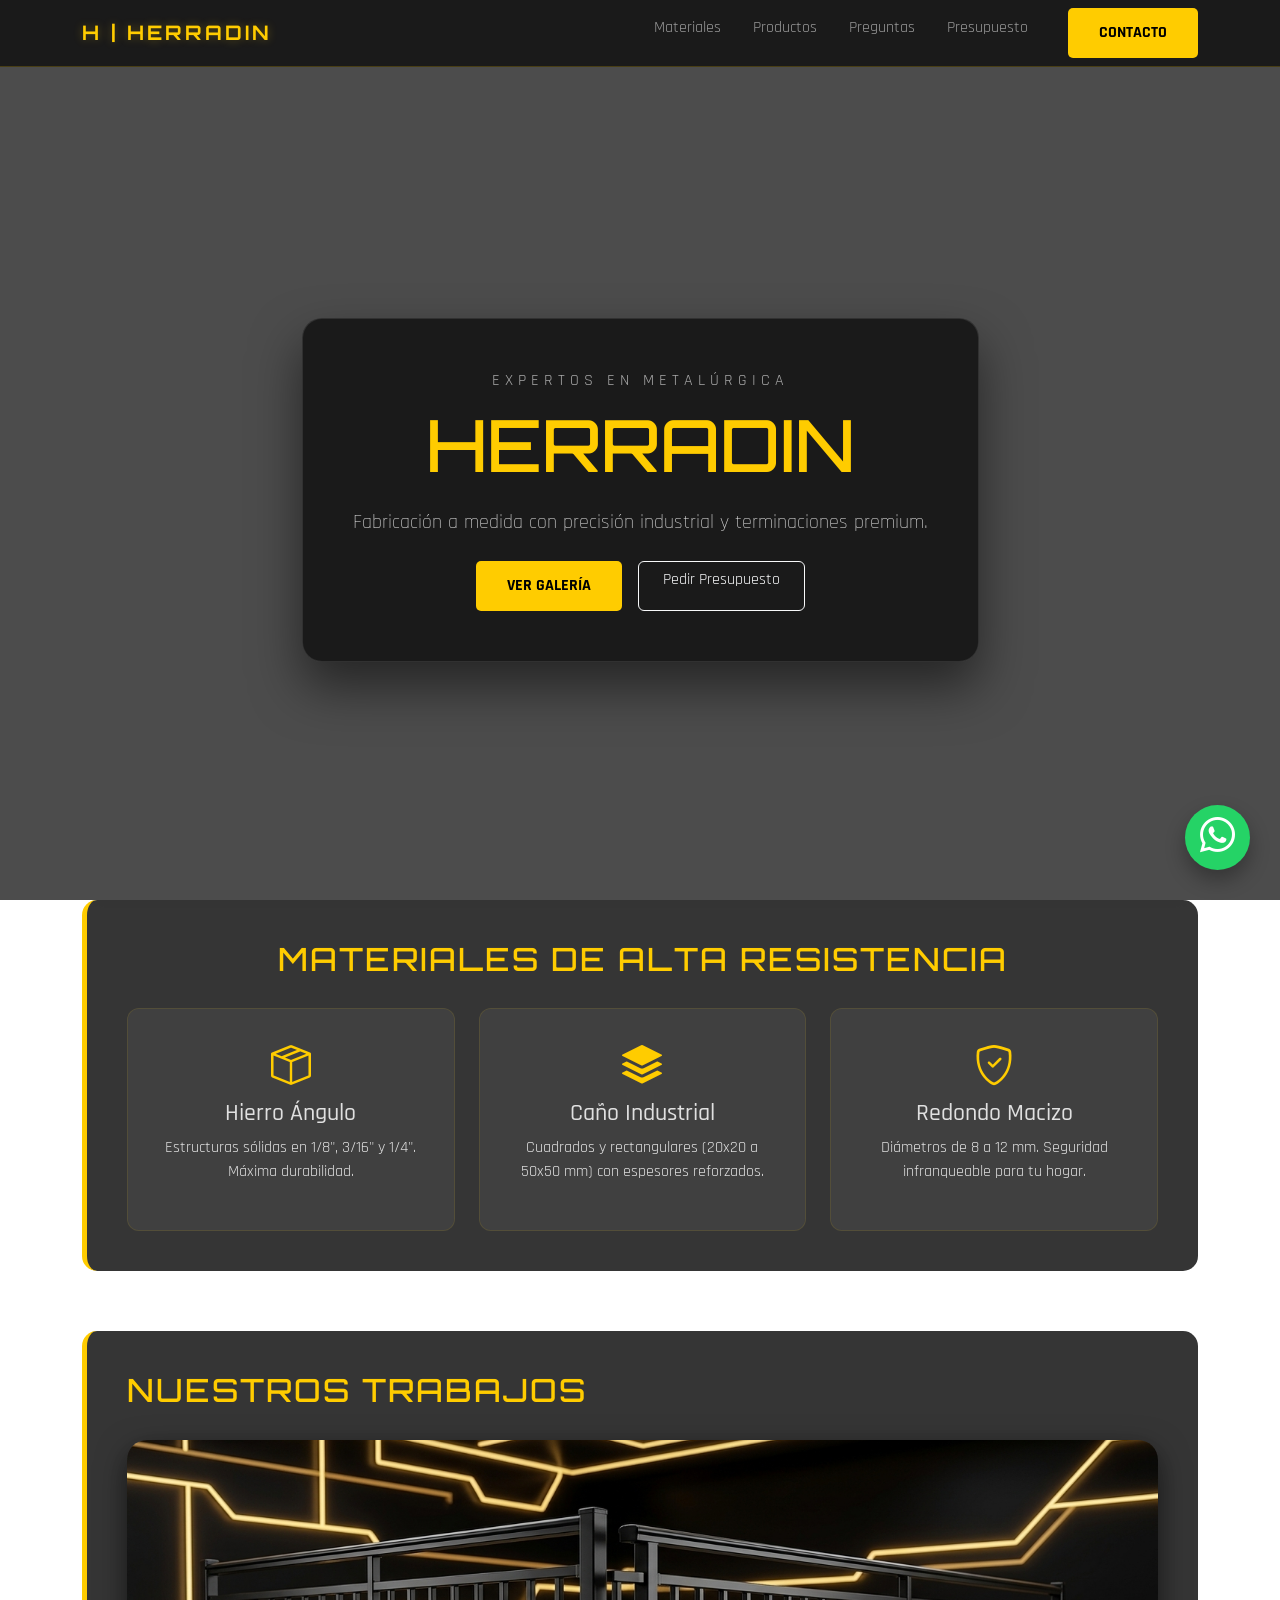
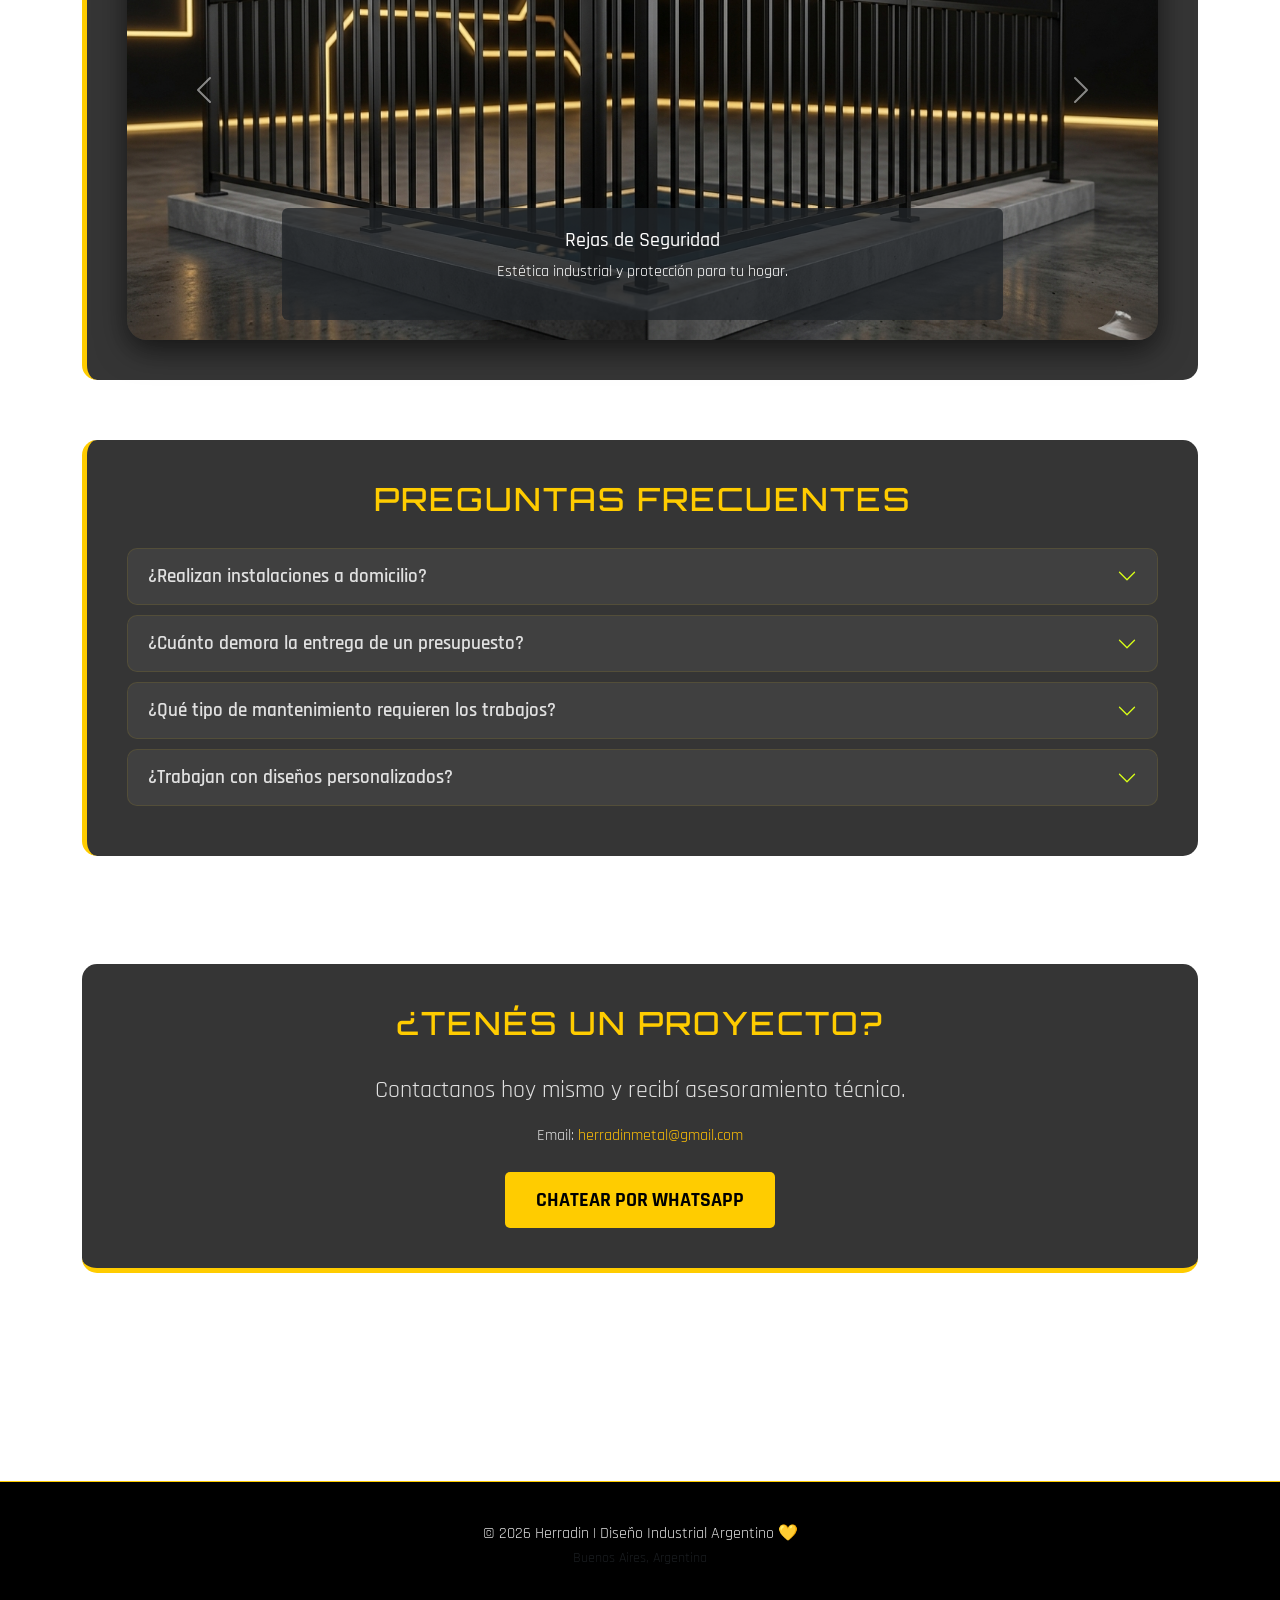
==== index.html @ 355c95cb "Archivos de Herradin" ====
<!DOCTYPE html>
<html lang="es">
<head>
  <meta charset="UTF-8">
  <meta name="viewport" content="width=device-width, initial-scale=1.0">
  <title>Herradin | Herrería de Vanguardia</title>
  
  <link href="https://cdn.jsdelivr.net/npm/bootstrap@5.3.2/dist/css/bootstrap.min.css" rel="stylesheet">
  <link href="https://fonts.googleapis.com/css2?family=Orbitron:wght@500;700&family=Rajdhani:wght@400;500;700&display=swap" rel="stylesheet">
  <link rel="stylesheet" href="https://cdn.jsdelivr.net/npm/bootstrap-icons@1.11.3/font/bootstrap-icons.min.css">

  <style>
    :root {
      --gold: #ffcc00;
      --dark-gray: #121212;
      --metal: #1e1e1e;
      --glass: rgba(18, 18, 18, 0.85);
    }

    body {
      font-family: 'Rajdhani', sans-serif;
      background: linear-gradient(rgba(0,0,0,0.7), rgba(0,0,0,0.7)), 
                  url('https://images.unsplash.com/photo-1504917595217-d4dc5ebe6122?auto=format&fit=crop&w=1920&q=80');
      background-size: cover;
      background-attachment: fixed;
      color: #e0e0e0;
      overflow-x: hidden;
    }

    /* Navbar Estilizada */
    nav {
      background: var(--glass) !important;
      backdrop-filter: blur(15px);
      border-bottom: 1px solid rgba(255, 204, 0, 0.2);
      padding: 15px 0;
    }

    .navbar-brand {
      font-family: 'Orbitron', sans-serif;
      color: var(--gold) !important;
      font-weight: 700;
      letter-spacing: 3px;
      text-shadow: 0 0 10px rgba(255, 204, 0, 0.3);
    }

    /* Hero Section Imponente */
    .hero {
      height: 100vh;
      display: flex;
      align-items: center;
      justify-content: center;
      text-align: center;
      padding-top: 80px;
    }

    .hero-content {
      background: var(--glass);
      padding: 50px;
      border-radius: 20px;
      border: 1px solid rgba(255, 255, 255, 0.1);
      box-shadow: 0 25px 50px rgba(0,0,0,0.5);
    }

    .hero h1 {
      font-family: 'Orbitron', sans-serif;
      font-size: clamp(2.5rem, 8vw, 4.5rem);
      color: var(--gold);
      margin-bottom: 20px;
      text-transform: uppercase;
    }

    /* Secciones con Estilo Industrial */
    .section-card {
      background: var(--glass);
      border-radius: 15px;
      padding: 40px;
      margin-bottom: 60px;
      border-left: 5px solid var(--gold);
      backdrop-filter: blur(10px);
      transition: transform 0.3s ease;
    }

    .section-card:hover {
      transform: translateY(-5px);
    }

    h2 {
      font-family: 'Orbitron', sans-serif;
      color: var(--gold);
      text-transform: uppercase;
      margin-bottom: 30px;
      letter-spacing: 2px;
    }

    /* Iconos de Materiales */
    .material-box {
      background: rgba(255, 255, 255, 0.05);
      padding: 30px;
      border-radius: 12px;
      height: 100%;
      border: 1px solid rgba(255, 204, 0, 0.1);
    }

    .material-icon {
      font-size: 2.5rem;
      color: var(--gold);
      margin-bottom: 15px;
    }

    /* Galería y Carrusel */
    .carousel {
      border-radius: 20px;
      overflow: hidden;
      box-shadow: 0 10px 30px rgba(0,0,0,0.6);
    }

    .carousel-item img {
      height: 500px;
      object-fit: cover;
    }

    /* --- ESTILOS PREGUNTAS FRECUENTES --- */
    .accordion-item {
      background-color: rgba(255, 255, 255, 0.05) !important;
      border: 1px solid rgba(255, 204, 0, 0.1) !important;
      margin-bottom: 10px;
      border-radius: 10px !important;
      overflow: hidden;
    }

    .accordion-button {
      background-color: transparent !important;
      color: #e0e0e0 !important;
      font-family: 'Rajdhani', sans-serif;
      font-weight: 600;
      font-size: 1.2rem;
    }

    .accordion-button:not(.collapsed) {
      color: var(--gold) !important;
      box-shadow: none !important;
    }

    .accordion-button::after {
      filter: invert(1) sepia(1) saturate(5) hue-rotate(10deg);
    }

    .accordion-body {
      color: #ccc;
      line-height: 1.6;
    }

    /* Botón WhatsApp Flotante Profesional */
    .whatsapp-btn {
      position: fixed;
      bottom: 30px;
      right: 30px;
      width: 65px;
      height: 65px;
      background: #25d366;
      color: white;
      border-radius: 50%;
      display: flex;
      align-items: center;
      justify-content: center;
      font-size: 35px;
      box-shadow: 0 10px 20px rgba(0,0,0,0.3);
      z-index: 1000;
      transition: all 0.3s cubic-bezier(0.175, 0.885, 0.32, 1.275);
      text-decoration: none;
    }

    .whatsapp-btn:hover {
      transform: scale(1.1) rotate(10deg);
      color: white;
      box-shadow: 0 15px 25px rgba(37, 211, 102, 0.4);
    }

    /* Footer */
    footer {
      background: #000;
      padding: 40px 0;
      border-top: 1px solid var(--gold);
      margin-top: 100px;
    }

    .btn-gold {
      background: var(--gold);
      color: black;
      font-weight: 700;
      padding: 12px 30px;
      border-radius: 5px;
      text-transform: uppercase;
      transition: 0.3s;
    }

    .btn-gold:hover {
      background: #e6b800;
      box-shadow: 0 0 15px var(--gold);
    }
  </style>
</head>
<body>

  <nav class="navbar navbar-expand-lg navbar-dark fixed-top">
    <div class="container">
      <a class="navbar-brand" href="#">H | HERRADIN</a>
      <button class="navbar-toggler" type="button" data-bs-toggle="collapse" data-bs-target="#navbarNav">
        <span class="navbar-toggler-icon"></span>
      </button>
      <div class="collapse navbar-collapse justify-content-end" id="navbarNav">
        <ul class="navbar-nav gap-3">
          <li class="nav-item"><a class="nav-link" href="#materiales">Materiales</a></li>
          <li class="nav-item"><a class="nav-link" href="#rejas">Productos</a></li>
          <li class="nav-item"><a class="nav-link" href="#faq">Preguntas</a></li>
          <li class="nav-item"><a class="nav-link" href="presupuesto.html">Presupuesto</a></li>
          <li class="nav-item"><a class="btn btn-gold ms-lg-3" href="#contacto">Contacto</a></li>
        </ul>
      </div>
    </div>
  </nav>

  <header class="hero container">
    <div class="hero-content">
      <p class="text-uppercase mb-2" style="letter-spacing: 5px; color: #aaa;">Expertos en Metalúrgica</p>
      <h1>HERRADIN</h1>
      <p class="lead mb-4">Fabricación a medida con precisión industrial y terminaciones premium.</p>
      <div class="d-flex justify-content-center gap-3">
        <a href="galeria.html" class="btn btn-gold">Ver Galería</a>
        <a href="presupuesto.html" class="btn btn-outline-light px-4">Pedir Presupuesto</a>
      </div>
    </div>
  </header>

  <section id="materiales" class="container">
    <div class="section-card">
      <h2 class="text-center">Materiales de Alta Resistencia</h2>
      <div class="row g-4 text-center">
        <div class="col-md-4">
          <div class="material-box">
            <i class="bi bi-box-seam material-icon"></i>
            <h4>Hierro Ángulo</h4>
            <p>Estructuras sólidas en 1/8", 3/16" y 1/4". Máxima durabilidad.</p>
          </div>
        </div>
        <div class="col-md-4">
          <div class="material-box">
            <i class="bi bi-stack material-icon"></i>
            <h4>Caño Industrial</h4>
            <p>Cuadrados y rectangulares (20x20 a 50x50 mm) con espesores reforzados.</p>
          </div>
        </div>
        <div class="col-md-4">
          <div class="material-box">
            <i class="bi bi-shield-check material-icon"></i>
            <h4>Redondo Macizo</h4>
            <p>Diámetros de 8 a 12 mm. Seguridad infranqueable para tu hogar.</p>
          </div>
        </div>
      </div>
    </div>
  </section>

  <section id="rejas" class="container">
    <div class="section-card">
      <h2>Nuestros Trabajos</h2>
      <div id="carouselMain" class="carousel slide" data-bs-ride="carousel">
        <div class="carousel-inner">
          <div class="carousel-item active">
            <img src="assets/reja_balconIA.png" class="d-block w-100" alt="Reja Balcón">
            <div class="carousel-caption d-none d-md-block bg-dark bg-opacity-75 rounded">
              <h5>Rejas de Seguridad</h5>
              <p>Estética industrial y protección para tu hogar.</p>
            </div>
          </div>
          <div class="carousel-item">
            <img src="assets/rejas_pileta_ia.png" class="d-block w-100" alt="Reja Pileta">
            <div class="carousel-caption d-none d-md-block bg-dark bg-opacity-75 rounded">
              <h5>Cerramientos de Pileta</h5>
              <p>Seguridad perimetral con terminaciones premium.</p>
            </div>
          </div>
          <div class="carousel-item">
            <img src="assets/parrillapara_grasaIA.png" class="d-block w-100" alt="Parrilla">
            <div class="carousel-caption d-none d-md-block bg-dark bg-opacity-75 rounded">
              <h5>Parrillas a Medida</h5>
              <p>Diseños reforzados para expertos del asado.</p>
            </div>
          </div>
          <div class="carousel-item">
            <img src="assets/rejaaire_ia.png" class="d-block w-100" alt="Parrilla">
            <div class="carousel-caption d-none d-md-block bg-dark bg-opacity-75 rounded">
              <h5>Cobertores para AC </h5>
              <p>Diseños a medida e impresion personal</p>
            </div>
          </div>
          <div class="carousel-item">
            <img src="assets/parrilla_leña.png" class="d-block w-100" alt="Parrilla">
            <div class="carousel-caption d-none d-md-block bg-dark bg-opacity-75 rounded">
              <h5>Para hacer tu leña</h5>
              <p>De todos los Modelos</p>
            </div>
          </div> 
          <div class="carousel-item">
            <img src="assets/parrilla_V2ia.png" class="d-block w-100" alt="Parrilla">
            <div class="carousel-caption d-none d-md-block bg-dark bg-opacity-75 rounded">
              <h5>Parrillas de diseño a tu Estilo</h5>
              <p>Diferentes modelos para cosas especificas </p>
            </div>
          </div>
          <div class="carousel-item">
            <img src="assets/parrilla_V2ia.png" class="d-block w-100" alt="Parrilla">
            <div class="carousel-caption d-none d-md-block bg-dark bg-opacity-75 rounded">
              <h5>Parrillas de diseño a tu Estilo</h5>
              <p>Diferentes modelos para cosas especificas </p>
            </div>
          </div>
        </div>
        <button class="carousel-control-prev" type="button" data-bs-target="#carouselMain" data-bs-slide="prev">
          <span class="carousel-control-prev-icon"></span>
        </button>
        <button class="carousel-control-next" type="button" data-bs-target="#carouselMain" data-bs-slide="next">
          <span class="carousel-control-next-icon"></span>
        </button>
      </div>
    </div>
  </section>

  <section id="faq" class="container">
    <div class="section-card">
      <h2 class="text-center">Preguntas Frecuentes</h2>
      <div class="accordion" id="accordionFAQ">
        
        <div class="accordion-item">
          <h2 class="accordion-header">
            <button class="accordion-button collapsed" type="button" data-bs-toggle="collapse" data-bs-target="#collapseOne">
              ¿Realizan instalaciones a domicilio?
            </button>
          </h2>
          <div id="collapseOne" class="accordion-collapse collapse" data-bs-parent="#accordionFAQ">
            <div class="accordion-body">
              Sí, realizamos instalaciones profesionales en toda la zona de CABA y Gran Buenos Aires. El costo de instalación se detalla en el presupuesto final según la complejidad del trabajo.
            </div>
          </div>
        </div>

        <div class="accordion-item">
          <h2 class="accordion-header">
            <button class="accordion-button collapsed" type="button" data-bs-toggle="collapse" data-bs-target="#collapseTwo">
              ¿Cuánto demora la entrega de un presupuesto?
            </button>
          </h2>
          <div id="collapseTwo" class="accordion-collapse collapse" data-bs-parent="#accordionFAQ">
            <div class="accordion-body">
              Una vez recibida la consulta a través de nuestro formulario o WhatsApp, solemos enviar un presupuesto estimado en menos de 24 a 48 horas hábiles.
            </div>
          </div>
        </div>

        <div class="accordion-item">
          <h2 class="accordion-header">
            <button class="accordion-button collapsed" type="button" data-bs-toggle="collapse" data-bs-target="#collapseThree">
              ¿Qué tipo de mantenimiento requieren los trabajos?
            </button>
          </h2>
          <div id="collapseThree" class="accordion-collapse collapse" data-bs-parent="#accordionFAQ">
            <div class="accordion-body">
              Nuestros trabajos se entregan con una base de antióxido de alta calidad. Recomendamos una limpieza periódica con un paño seco y, según la exposición al clima, una mano de pintura cada 2 o 3 años para mantener el hierro intacto.
            </div>
          </div>
        </div>

        <div class="accordion-item">
          <h2 class="accordion-header">
            <button class="accordion-button collapsed" type="button" data-bs-toggle="collapse" data-bs-target="#collapseFour">
              ¿Trabajan con diseños personalizados?
            </button>
          </h2>
          <div id="collapseFour" class="accordion-collapse collapse" data-bs-parent="#accordionFAQ">
            <div class="accordion-body">
              ¡Exactamente! Nos especializamos en fabricaciones a medida. Podés enviarnos un croquis, una foto de referencia o simplemente contarnos tu idea y nosotros nos encargamos del diseño técnico.
            </div>
          </div>
        </div>

      </div>
    </div>
  </section>

  <section id="contacto" class="container text-center py-5">
    <div class="section-card" style="border-left: none; border-bottom: 5px solid var(--gold);">
      <h2>¿Tenés un proyecto?</h2>
      <p class="fs-4">Contactanos hoy mismo y recibí asesoramiento técnico.</p>
      <p class="mb-4">Email: <span class="text-warning">herradinmetal@gmail.com</span></p>
      <a href="https://wa.me/5491151093606" class="btn btn-gold btn-lg">Chatear por WhatsApp</a>
    </div>
  </section>

  <footer>
    <div class="container text-center">
      <p class="mb-0">© 2026 Herradin | Diseño Industrial Argentino 💛</p>
      <small class="text-muted">Buenos Aires, Argentina</small>
    </div>
  </footer>

  <a href="https://wa.me/5491151093606" class="whatsapp-btn" target="_blank">
    <i class="bi bi-whatsapp"></i>
  </a>

  <script src="https://cdn.jsdelivr.net/npm/bootstrap@5.3.2/dist/js/bootstrap.bundle.min.js"></script>
</body>
</html>
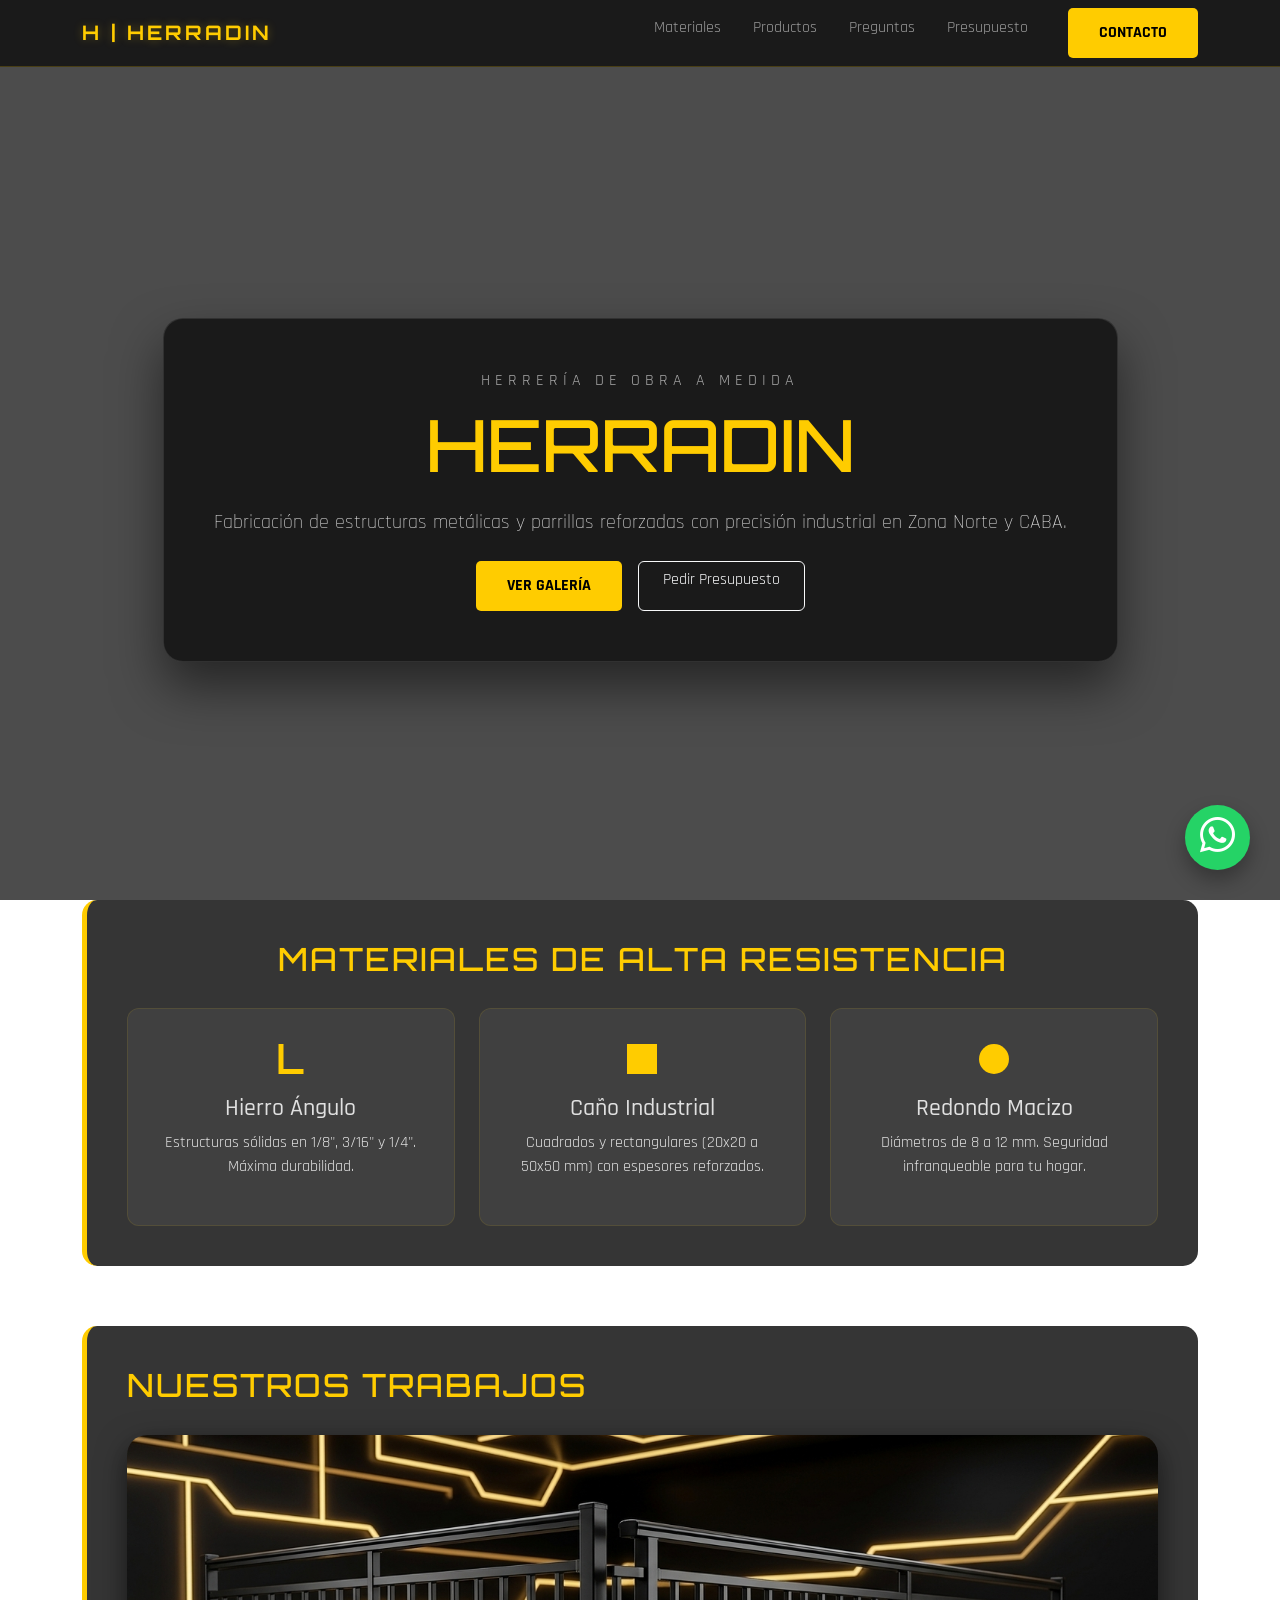
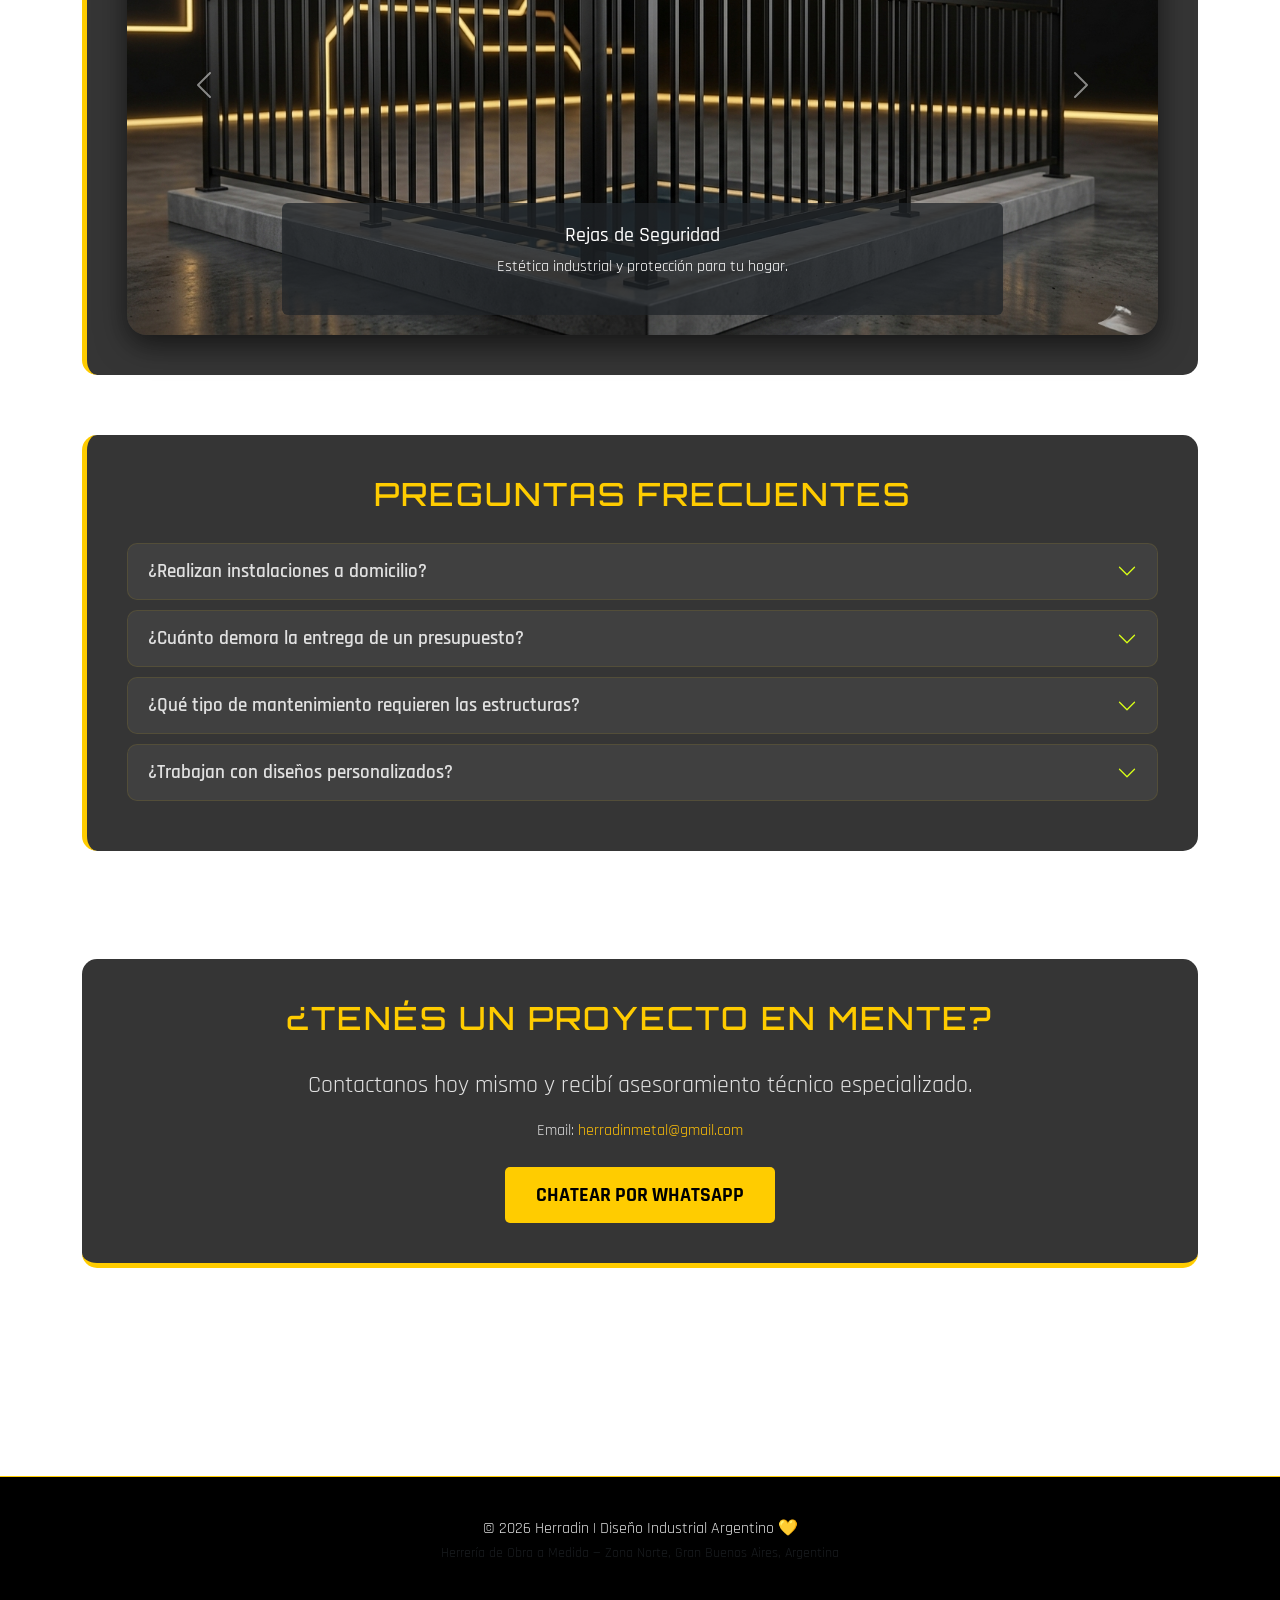
==== commit 34481c3d: "Actualizados iconos SVG de la sección materiales" ====
--- a/index.html
+++ b/index.html
@@ -3,7 +3,16 @@
 <head>
   <meta charset="UTF-8">
   <meta name="viewport" content="width=device-width, initial-scale=1.0">
-  <title>Herradin | Herrería de Vanguardia</title>
+  
+  <title>Herradin | Herrería de Obra a Medida en Zona Norte y CABA</title>
+  <meta name="description" content="Herradin Metalúrgica: Especialistas en herrería de obra a medida en Zona Norte y CABA. Fabricación de parrillas reforzadas, rejas de seguridad, cerramientos y diseños de vanguardia.">
+  <meta name="keywords" content="herrería de obra a medida, parrillas reforzadas, rejas de seguridad, cerramientos de pileta, herrería artística, estructuras metálicas, Zona Norte, CABA, Buenos Aires">
+  <meta name="author" content="Herradin">
+  
+  <meta property="og:title" content="Herradin | Herrería de Obra a Medida">
+  <meta property="og:description" content="Parrillas reforzadas, rejas de seguridad y diseños exclusivos con precisión industrial. Consultá por tu proyecto en Zona Norte y CABA.">
+  <meta property="og:image" content="assets/reja_balconIA.png">
+  <meta property="og:type" content="website">
   
   <link href="https://cdn.jsdelivr.net/npm/bootstrap@5.3.2/dist/css/bootstrap.min.css" rel="stylesheet">
   <link href="https://fonts.googleapis.com/css2?family=Orbitron:wght@500;700&family=Rajdhani:wght@400;500;700&display=swap" rel="stylesheet">
@@ -20,7 +29,7 @@
     body {
       font-family: 'Rajdhani', sans-serif;
       background: linear-gradient(rgba(0,0,0,0.7), rgba(0,0,0,0.7)), 
-                  url('https://images.unsplash.com/photo-1504917595217-d4dc5ebe6122?auto=format&fit=crop&w=1920&q=80');
+                  url('https://images.unsplash.com/photo-1504917595217-d4dc5ebe6122?auto=format&fit=crop&w=1920&w=1920&q=80');
       background-size: cover;
       background-attachment: fixed;
       color: #e0e0e0;
@@ -222,9 +231,9 @@
 
   <header class="hero container">
     <div class="hero-content">
-      <p class="text-uppercase mb-2" style="letter-spacing: 5px; color: #aaa;">Expertos en Metalúrgica</p>
+      <p class="text-uppercase mb-2" style="letter-spacing: 5px; color: #aaa;">Herrería de Obra a Medida</p>
       <h1>HERRADIN</h1>
-      <p class="lead mb-4">Fabricación a medida con precisión industrial y terminaciones premium.</p>
+      <p class="lead mb-4">Fabricación de estructuras metálicas y parrillas reforzadas con precisión industrial en Zona Norte y CABA.</p>
       <div class="d-flex justify-content-center gap-3">
         <a href="galeria.html" class="btn btn-gold">Ver Galería</a>
         <a href="presupuesto.html" class="btn btn-outline-light px-4">Pedir Presupuesto</a>
@@ -238,21 +247,27 @@
       <div class="row g-4 text-center">
         <div class="col-md-4">
           <div class="material-box">
-            <i class="bi bi-box-seam material-icon"></i>
+            <svg class="material-icon" xmlns="http://www.w3.org/2000/svg" width="1em" height="1em" viewBox="0 0 16 16" fill="currentColor">
+              <path d="M3 2h2v10h8v2H3V2z"/>
+            </svg>
             <h4>Hierro Ángulo</h4>
             <p>Estructuras sólidas en 1/8", 3/16" y 1/4". Máxima durabilidad.</p>
           </div>
         </div>
         <div class="col-md-4">
           <div class="material-box">
-            <i class="bi bi-stack material-icon"></i>
+            <svg class="material-icon" xmlns="http://www.w3.org/2000/svg" width="1em" height="1em" viewBox="0 0 16 16" fill="currentColor">
+              <path d="M2 2h12v12H2V2z"/>
+            </svg>
             <h4>Caño Industrial</h4>
             <p>Cuadrados y rectangulares (20x20 a 50x50 mm) con espesores reforzados.</p>
           </div>
         </div>
         <div class="col-md-4">
           <div class="material-box">
-            <i class="bi bi-shield-check material-icon"></i>
+            <svg class="material-icon" xmlns="http://www.w3.org/2000/svg" width="1em" height="1em" viewBox="0 0 16 16" fill="currentColor">
+              <circle cx="8" cy="8" r="6"/>
+            </svg>
             <h4>Redondo Macizo</h4>
             <p>Diámetros de 8 a 12 mm. Seguridad infranqueable para tu hogar.</p>
           </div>
@@ -290,8 +305,8 @@
           <div class="carousel-item">
             <img src="assets/rejaaire_ia.png" class="d-block w-100" alt="Parrilla">
             <div class="carousel-caption d-none d-md-block bg-dark bg-opacity-75 rounded">
-              <h5>Cobertores para AC </h5>
-              <p>Diseños a medida e impresion personal</p>
+              <h5>Cobertores para AC</h5>
+              <p>Diseños a medida e impresión personal.</p>
             </div>
           </div>
           <div class="carousel-item">
@@ -305,14 +320,14 @@
             <img src="assets/parrilla_V2ia.png" class="d-block w-100" alt="Parrilla">
             <div class="carousel-caption d-none d-md-block bg-dark bg-opacity-75 rounded">
               <h5>Parrillas de diseño a tu Estilo</h5>
-              <p>Diferentes modelos para cosas especificas </p>
+              <p>Diferentes modelos para cosas específicas</p>
             </div>
           </div>
           <div class="carousel-item">
             <img src="assets/parrilla_V2ia.png" class="d-block w-100" alt="Parrilla">
             <div class="carousel-caption d-none d-md-block bg-dark bg-opacity-75 rounded">
               <h5>Parrillas de diseño a tu Estilo</h5>
-              <p>Diferentes modelos para cosas especificas </p>
+              <p>Diferentes modelos para cosas específicas</p>
             </div>
           </div>
         </div>
@@ -339,7 +354,7 @@
           </h2>
           <div id="collapseOne" class="accordion-collapse collapse" data-bs-parent="#accordionFAQ">
             <div class="accordion-body">
-              Sí, realizamos instalaciones profesionales en toda la zona de CABA y Gran Buenos Aires. El costo de instalación se detalla en el presupuesto final según la complejidad del trabajo.
+              Sí, realizamos instalaciones profesionales de nuestra herrería de obra en toda la zona de <strong>CABA y Gran Buenos Aires (con foco en Zona Norte)</strong>. El costo de colocación se detalla de forma transparente en el presupuesto final según la complejidad técnica del proyecto.
             </div>
           </div>
         </div>
@@ -352,7 +367,7 @@
           </h2>
           <div id="collapseTwo" class="accordion-collapse collapse" data-bs-parent="#accordionFAQ">
             <div class="accordion-body">
-              Una vez recibida la consulta a través de nuestro formulario o WhatsApp, solemos enviar un presupuesto estimado en menos de 24 a 48 horas hábiles.
+              Una vez recibida la consulta a través de nuestro formulario de contacto o línea de WhatsApp, nuestro equipo técnico evalúa los requerimientos y envía un presupuesto estimativo en menos de 24 a 48 horas hábiles.
             </div>
           </div>
         </div>
@@ -360,12 +375,12 @@
         <div class="accordion-item">
           <h2 class="accordion-header">
             <button class="accordion-button collapsed" type="button" data-bs-toggle="collapse" data-bs-target="#collapseThree">
-              ¿Qué tipo de mantenimiento requieren los trabajos?
+              ¿Qué tipo de mantenimiento requieren las estructuras?
             </button>
           </h2>
           <div id="collapseThree" class="accordion-collapse collapse" data-bs-parent="#accordionFAQ">
             <div class="accordion-body">
-              Nuestros trabajos se entregan con una base de antióxido de alta calidad. Recomendamos una limpieza periódica con un paño seco y, según la exposición al clima, una mano de pintura cada 2 o 3 años para mantener el hierro intacto.
+              Nuestras rejas, cerramientos y parrillas reforzadas se entregan con una base protectora de antióxido de alta calidad. Recomendamos una limpieza periódica básica y, dependiendo del nivel de exposición a la intemperie y el clima de Buenos Aires, una mano de pintura cada 2 o 3 años para mantener el hierro intacto.
             </div>
           </div>
         </div>
@@ -378,7 +393,7 @@
           </h2>
           <div id="collapseFour" class="accordion-collapse collapse" data-bs-parent="#accordionFAQ">
             <div class="accordion-body">
-              ¡Exactamente! Nos especializamos en fabricaciones a medida. Podés enviarnos un croquis, una foto de referencia o simplemente contarnos tu idea y nosotros nos encargamos del diseño técnico.
+              ¡Exactamente! Nos especializamos puramente en fabricación a medida. Podés enviarnos un plano, una imagen de referencia que te guste o simplemente comentarnos tu idea y nosotros nos encargamos del desarrollo del diseño industrial y la estructura final.
             </div>
           </div>
         </div>
@@ -389,8 +404,8 @@
 
   <section id="contacto" class="container text-center py-5">
     <div class="section-card" style="border-left: none; border-bottom: 5px solid var(--gold);">
-      <h2>¿Tenés un proyecto?</h2>
-      <p class="fs-4">Contactanos hoy mismo y recibí asesoramiento técnico.</p>
+      <h2>¿Tenés un proyecto en mente?</h2>
+      <p class="fs-4">Contactanos hoy mismo y recibí asesoramiento técnico especializado.</p>
       <p class="mb-4">Email: <span class="text-warning">herradinmetal@gmail.com</span></p>
       <a href="https://wa.me/5491151093606" class="btn btn-gold btn-lg">Chatear por WhatsApp</a>
     </div>
@@ -399,7 +414,7 @@
   <footer>
     <div class="container text-center">
       <p class="mb-0">© 2026 Herradin | Diseño Industrial Argentino 💛</p>
-      <small class="text-muted">Buenos Aires, Argentina</small>
+      <small class="text-muted">Herrería de Obra a Medida — Zona Norte, Gran Buenos Aires, Argentina</small>
     </div>
   </footer>
 
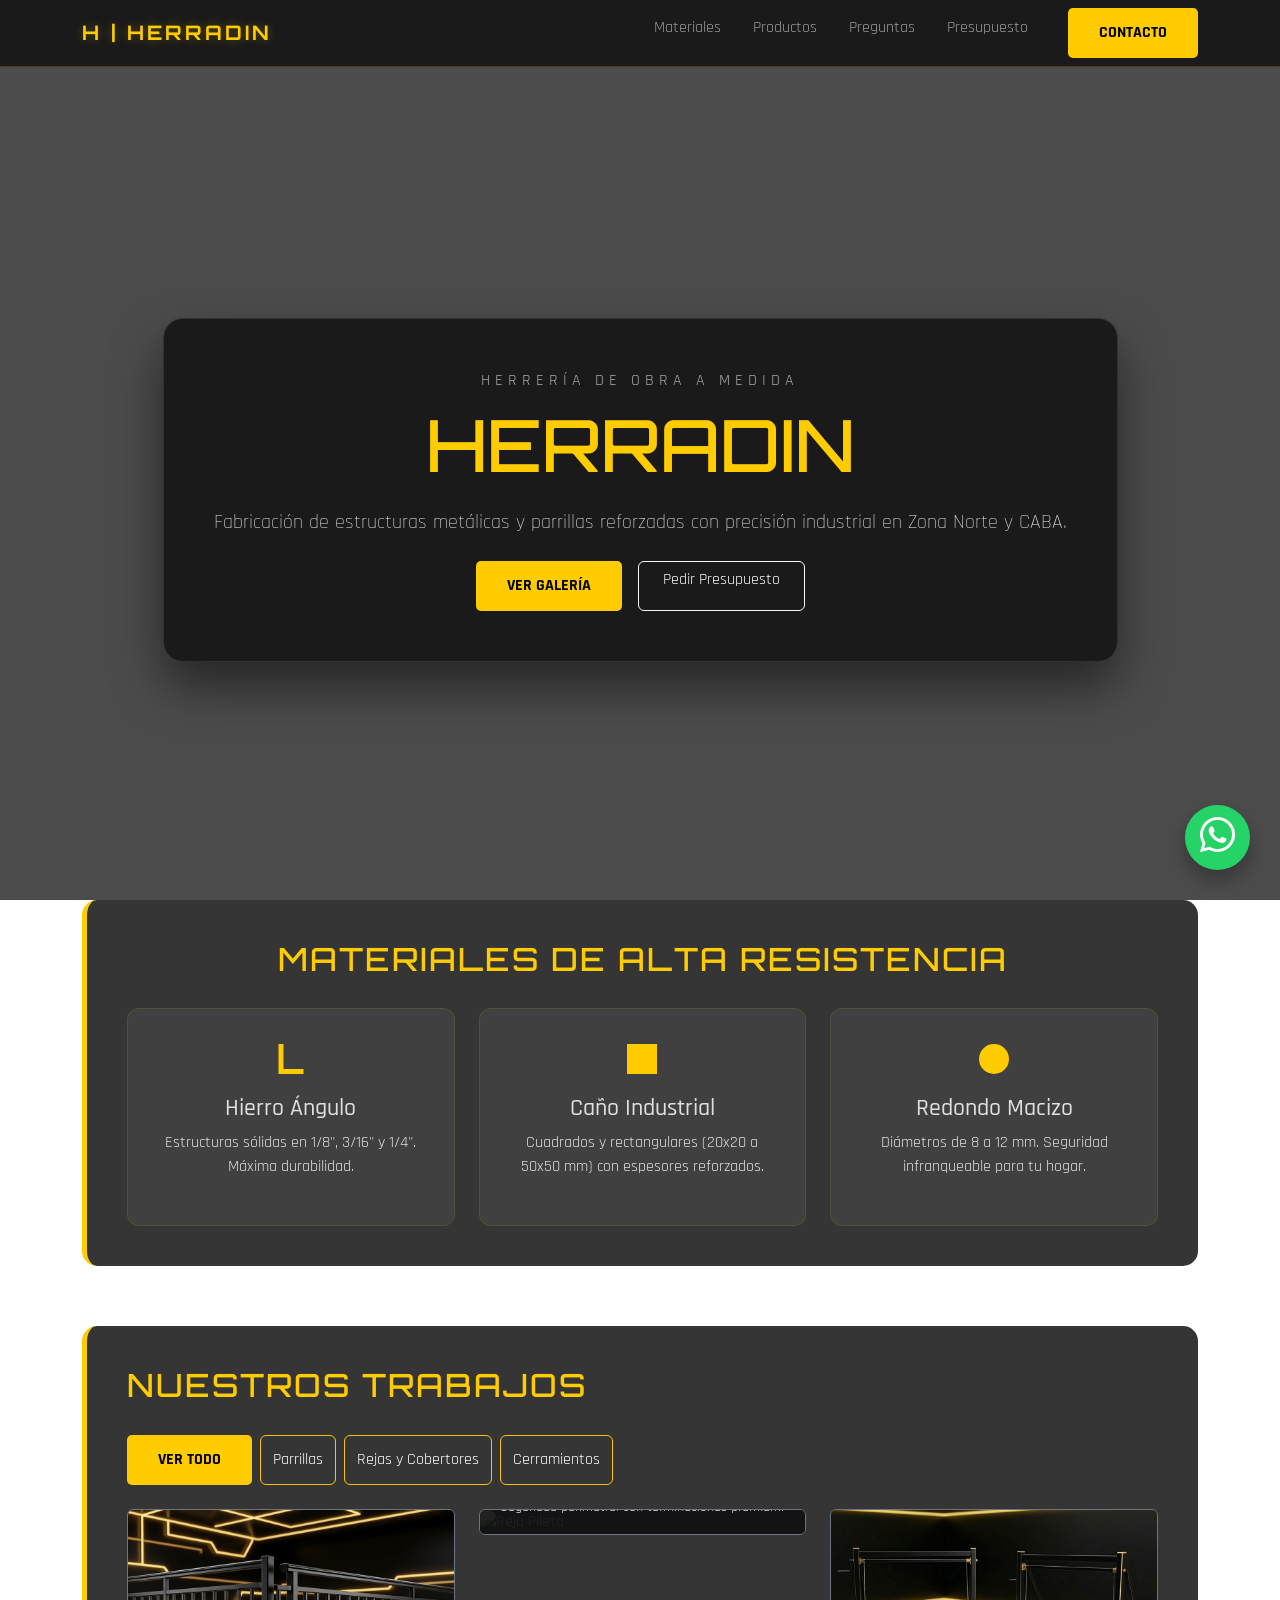
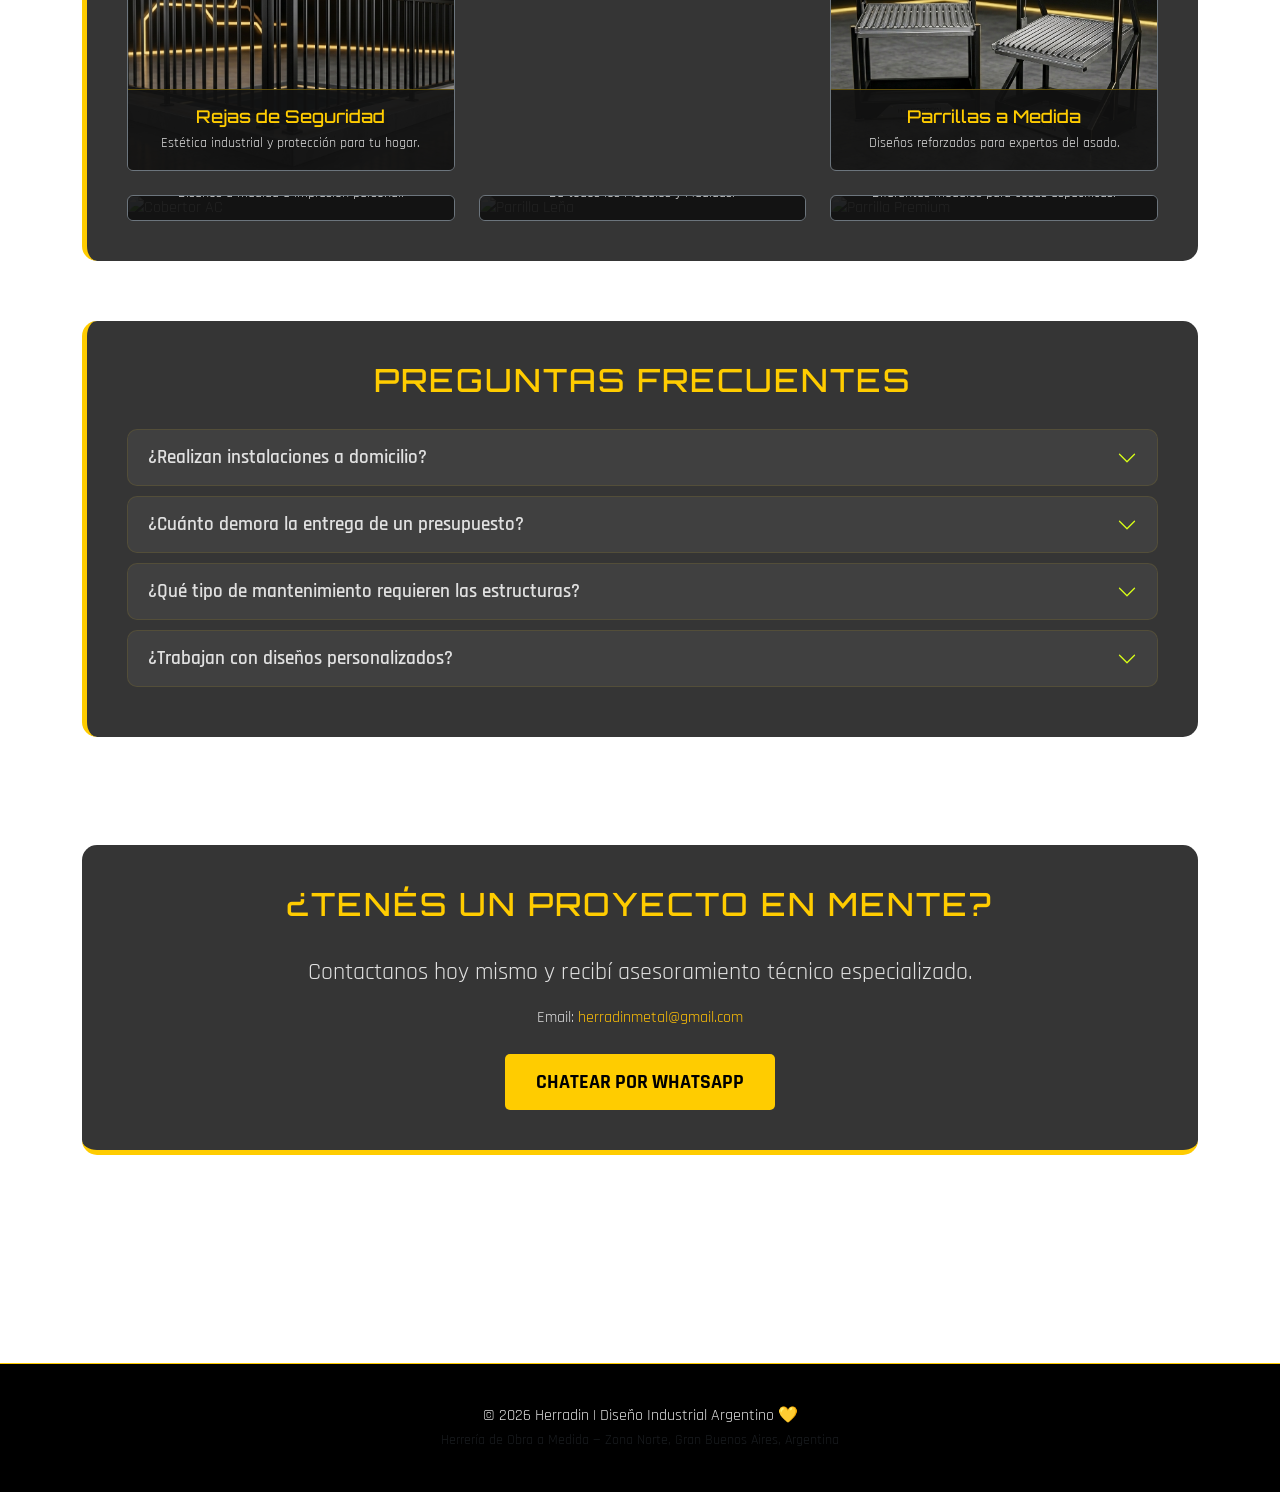
==== commit 96268909: "Implementada galeria de trabajos interactiva con filtros" ====
--- a/index.html
+++ b/index.html
@@ -116,16 +116,32 @@
       margin-bottom: 15px;
     }
 
-    /* Galería y Carrusel */
-    .carousel {
-      border-radius: 20px;
-      overflow: hidden;
-      box-shadow: 0 10px 30px rgba(0,0,0,0.6);
-    }
-
-    .carousel-item img {
-      height: 500px;
-      object-fit: cover;
+    /* --- ESTILOS NUEVA GALERÍA INTERACTIVA --- */
+    .project-card {
+      transition: transform 0.3s ease, border-color 0.3s ease;
+      background: rgba(0, 0, 0, 0.4);
+    }
+    
+    .project-card:hover {
+      transform: scale(1.03);
+      border-color: var(--gold) !important;
+    }
+
+    .project-overlay {
+      position: absolute;
+      bottom: 0;
+      left: 0;
+      right: 0;
+      background: rgba(18, 18, 18, 0.92);
+      border-top: 1px solid rgba(255, 204, 0, 0.3);
+      transition: all 0.3s ease;
+    }
+
+    .project-overlay h5 {
+      color: var(--gold);
+      font-family: 'Orbitron', sans-serif;
+      margin-bottom: 5px;
+      font-size: 1.1rem;
     }
 
     /* --- ESTILOS PREGUNTAS FRECUENTES --- */
@@ -279,64 +295,76 @@
   <section id="rejas" class="container">
     <div class="section-card">
       <h2>Nuestros Trabajos</h2>
-      <div id="carouselMain" class="carousel slide" data-bs-ride="carousel">
-        <div class="carousel-inner">
-          <div class="carousel-item active">
-            <img src="assets/reja_balconIA.png" class="d-block w-100" alt="Reja Balcón">
-            <div class="carousel-caption d-none d-md-block bg-dark bg-opacity-75 rounded">
+      
+      <div class="d-flex flex-wrap gap-2 mb-4 justify-content-start">
+        <button class="btn btn-gold filter-btn" data-filter="all">Ver Todo</button>
+        <button class="btn btn-outline-warning text-white filter-btn" data-filter="parrillas">Parrillas</button>
+        <button class="btn btn-outline-warning text-white filter-btn" data-filter="rejas">Rejas y Cobertores</button>
+        <button class="btn btn-outline-warning text-white filter-btn" data-filter="cerramientos">Cerramientos</button>
+      </div>
+
+      <div class="row g-4" id="gallery-grid">
+        
+        <div class="col-md-4 gallery-item" data-category="rejas">
+          <div class="position-relative overflow-hidden rounded border border-secondary project-card">
+            <img src="assets/reja_balconIA.png" class="img-fluid w-100 object-fit-cover" style="height: 260px;" alt="Reja Balcón">
+            <div class="project-overlay p-3 text-center">
               <h5>Rejas de Seguridad</h5>
-              <p>Estética industrial y protección para tu hogar.</p>
-            </div>
-          </div>
-          <div class="carousel-item">
-            <img src="assets/rejas_pileta_ia.png" class="d-block w-100" alt="Reja Pileta">
-            <div class="carousel-caption d-none d-md-block bg-dark bg-opacity-75 rounded">
+              <p class="small mb-0">Estética industrial y protección para tu hogar.</p>
+            </div>
+          </div>
+        </div>
+
+        <div class="col-md-4 gallery-item" data-category="cerramientos">
+          <div class="position-relative overflow-hidden rounded border border-secondary project-card">
+            <img src="assets/rejas_pileta_ia.png" class="img-fluid w-100 object-fit-cover" style="height: 260px;" alt="Reja Pileta">
+            <div class="project-overlay p-3 text-center">
               <h5>Cerramientos de Pileta</h5>
-              <p>Seguridad perimetral con terminaciones premium.</p>
-            </div>
-          </div>
-          <div class="carousel-item">
-            <img src="assets/parrillapara_grasaIA.png" class="d-block w-100" alt="Parrilla">
-            <div class="carousel-caption d-none d-md-block bg-dark bg-opacity-75 rounded">
+              <p class="small mb-0">Seguridad perimetral con terminaciones premium.</p>
+            </div>
+          </div>
+        </div>
+
+        <div class="col-md-4 gallery-item" data-category="parrillas">
+          <div class="position-relative overflow-hidden rounded border border-secondary project-card">
+            <img src="assets/parrillapara_grasaIA.png" class="img-fluid w-100 object-fit-cover" style="height: 260px;" alt="Parrilla">
+            <div class="project-overlay p-3 text-center">
               <h5>Parrillas a Medida</h5>
-              <p>Diseños reforzados para expertos del asado.</p>
-            </div>
-          </div>
-          <div class="carousel-item">
-            <img src="assets/rejaaire_ia.png" class="d-block w-100" alt="Parrilla">
-            <div class="carousel-caption d-none d-md-block bg-dark bg-opacity-75 rounded">
+              <p class="small mb-0">Diseños reforzados para expertos del asado.</p>
+            </div>
+          </div>
+        </div>
+
+        <div class="col-md-4 gallery-item" data-category="rejas">
+          <div class="position-relative overflow-hidden rounded border border-secondary project-card">
+            <img src="assets/rejaaire_ia.png" class="img-fluid w-100 object-fit-cover" style="height: 260px;" alt="Cobertor AC">
+            <div class="project-overlay p-3 text-center">
               <h5>Cobertores para AC</h5>
-              <p>Diseños a medida e impresión personal.</p>
-            </div>
-          </div>
-          <div class="carousel-item">
-            <img src="assets/parrilla_leña.png" class="d-block w-100" alt="Parrilla">
-            <div class="carousel-caption d-none d-md-block bg-dark bg-opacity-75 rounded">
+              <p class="small mb-0">Diseños a medida e impresión personal.</p>
+            </div>
+          </div>
+        </div>
+
+        <div class="col-md-4 gallery-item" data-category="parrillas">
+          <div class="position-relative overflow-hidden rounded border border-secondary project-card">
+            <img src="assets/parrilla_leña.png" class="img-fluid w-100 object-fit-cover" style="height: 260px;" alt="Parrilla Leña">
+            <div class="project-overlay p-3 text-center">
               <h5>Para hacer tu leña</h5>
-              <p>De todos los Modelos</p>
-            </div>
-          </div> 
-          <div class="carousel-item">
-            <img src="assets/parrilla_V2ia.png" class="d-block w-100" alt="Parrilla">
-            <div class="carousel-caption d-none d-md-block bg-dark bg-opacity-75 rounded">
+              <p class="small mb-0">De todos los Modelos y Medidas.</p>
+            </div>
+          </div>
+        </div> 
+
+        <div class="col-md-4 gallery-item" data-category="parrillas">
+          <div class="position-relative overflow-hidden rounded border border-secondary project-card">
+            <img src="assets/parrilla_V2ia.png" class="img-fluid w-100 object-fit-cover" style="height: 260px;" alt="Parrilla Premium">
+            <div class="project-overlay p-3 text-center">
               <h5>Parrillas de diseño a tu Estilo</h5>
-              <p>Diferentes modelos para cosas específicas</p>
-            </div>
-          </div>
-          <div class="carousel-item">
-            <img src="assets/parrilla_V2ia.png" class="d-block w-100" alt="Parrilla">
-            <div class="carousel-caption d-none d-md-block bg-dark bg-opacity-75 rounded">
-              <h5>Parrillas de diseño a tu Estilo</h5>
-              <p>Diferentes modelos para cosas específicas</p>
-            </div>
-          </div>
-        </div>
-        <button class="carousel-control-prev" type="button" data-bs-target="#carouselMain" data-bs-slide="prev">
-          <span class="carousel-control-prev-icon"></span>
-        </button>
-        <button class="carousel-control-next" type="button" data-bs-target="#carouselMain" data-bs-slide="next">
-          <span class="carousel-control-next-icon"></span>
-        </button>
+              <p class="small mb-0">Diferentes modelos para cosas específicas.</p>
+            </div>
+          </div>
+        </div>
+
       </div>
     </div>
   </section>
@@ -423,5 +451,37 @@
   </a>
 
   <script src="https://cdn.jsdelivr.net/npm/bootstrap@5.3.2/dist/js/bootstrap.bundle.min.js"></script>
+  
+  <script>
+    document.addEventListener('DOMContentLoaded', function() {
+      const filterButtons = document.querySelectorAll('.filter-btn');
+      const galleryItems = document.querySelectorAll('.gallery-item');
+
+      filterButtons.forEach(button => {
+        button.addEventListener('click', () => {
+          // Cambiar el diseño visual de los botones (Estilo activo / inactivo)
+          filterButtons.forEach(btn => {
+            btn.classList.remove('btn-gold');
+            btn.classList.add('btn-outline-warning', 'text-white');
+          });
+          button.classList.remove('btn-outline-warning', 'text-white');
+          button.classList.add('btn-gold');
+
+          // Obtener la categoría por la cual filtrar
+          const targetFilter = button.getAttribute('data-filter');
+
+          // Ocultar o mostrar los elementos correspondientes
+          galleryItems.forEach(item => {
+            const itemCategory = item.getAttribute('data-category');
+            if (targetFilter === 'all' || itemCategory === targetFilter) {
+              item.style.display = 'block';
+            } else {
+              item.style.display = 'none';
+            }
+          });
+        });
+      });
+    });
+  </script>
 </body>
 </html>
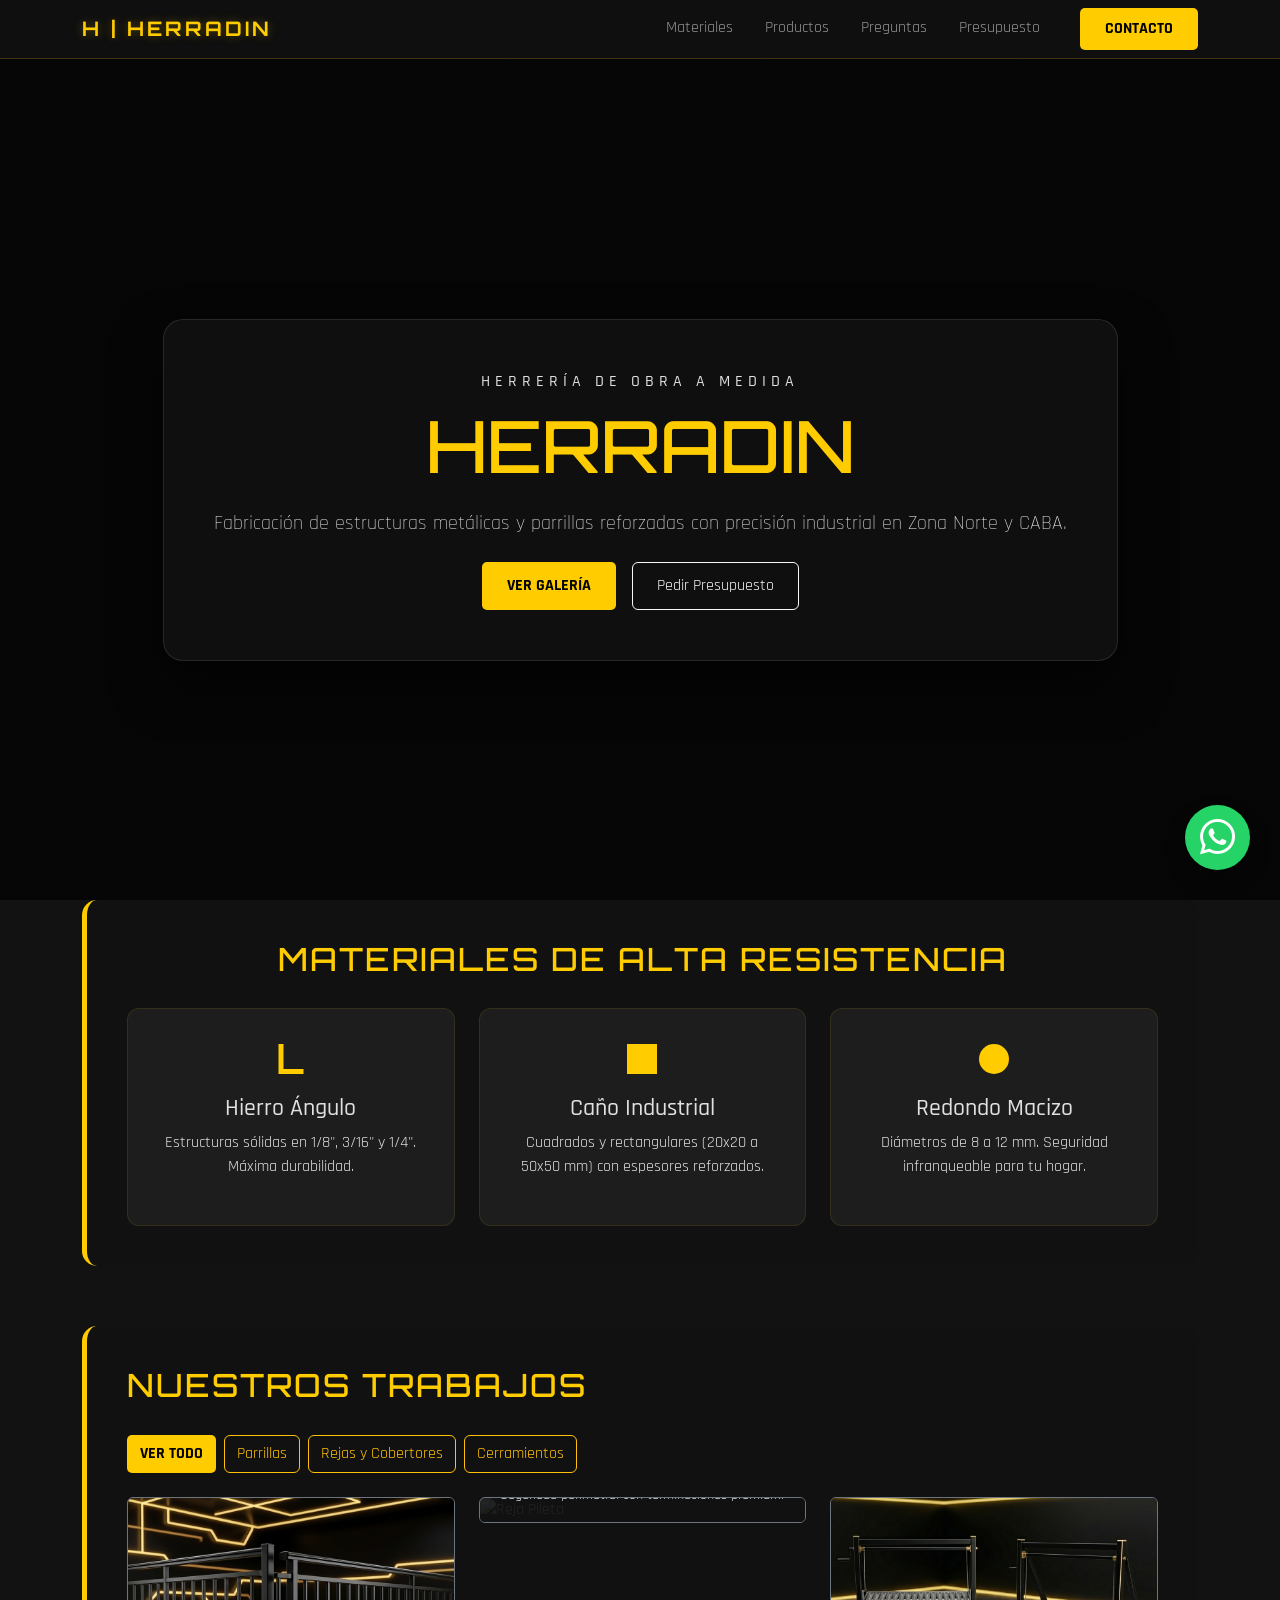
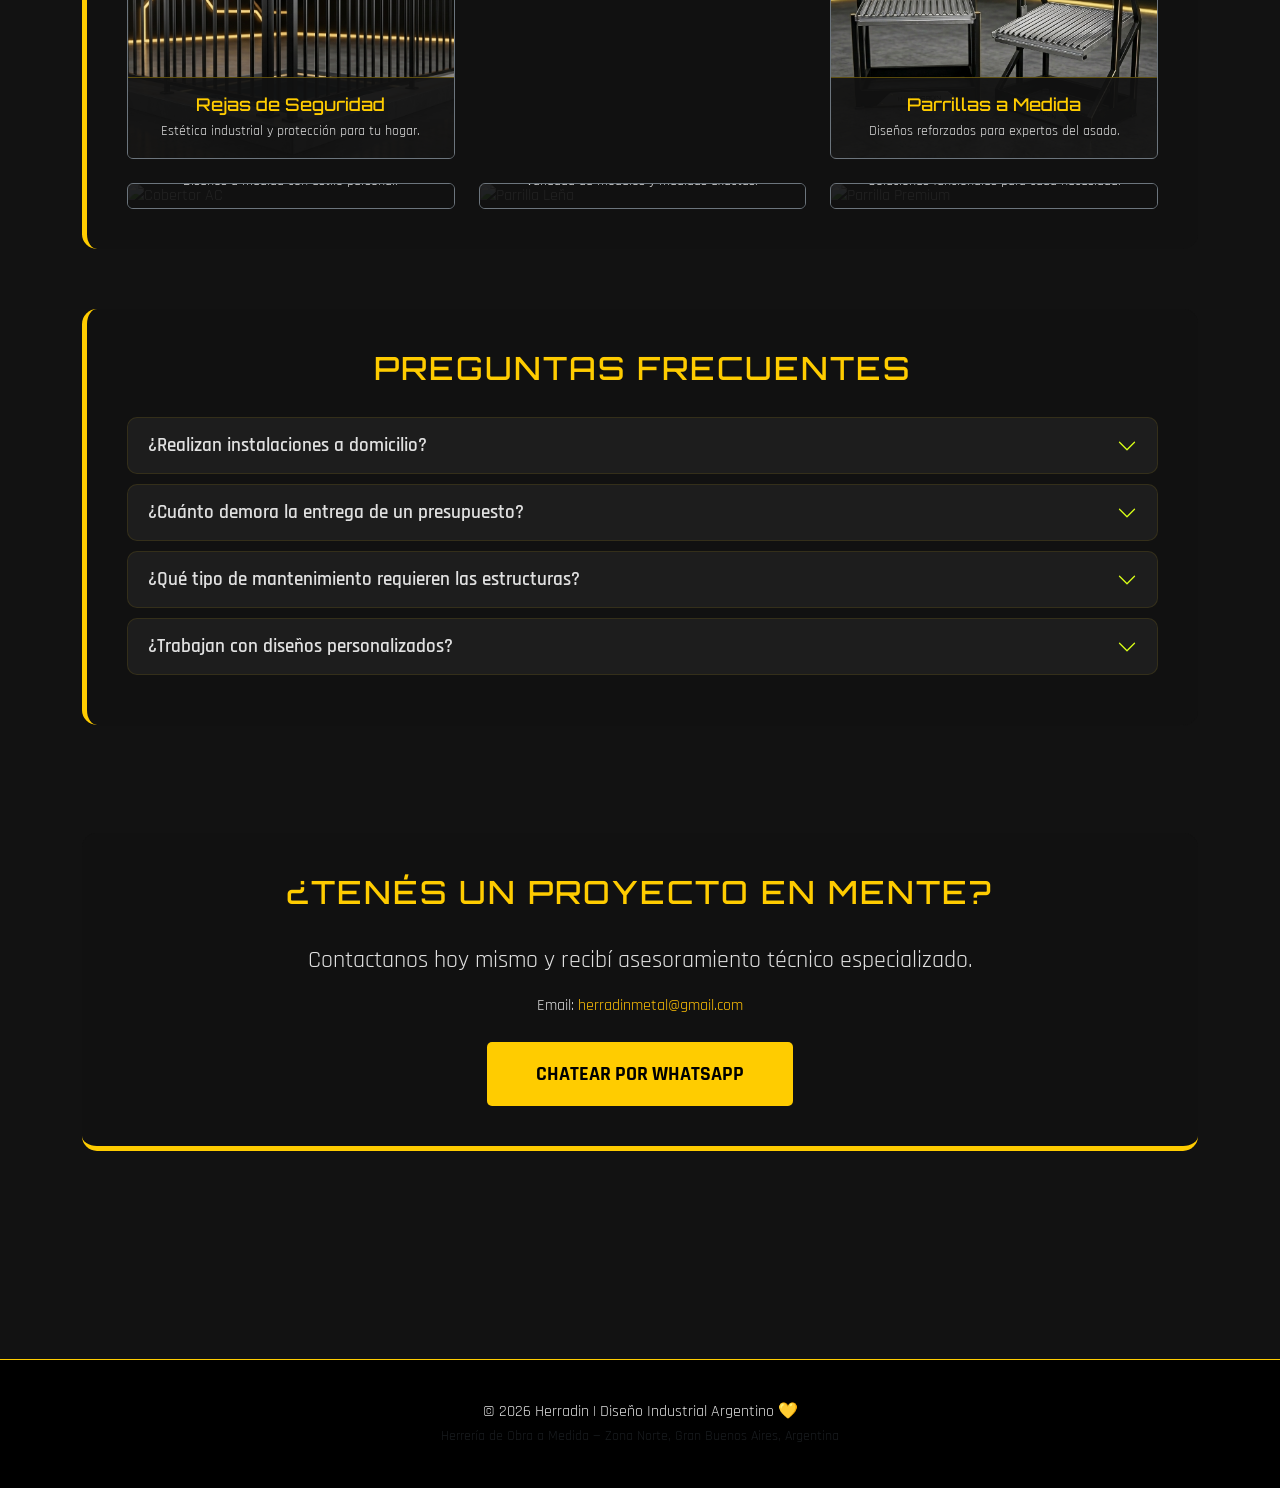
==== commit 1d565eda: "Mejoras visuales: alineacion de botones, contraste y optimizacion para celulares" ====
--- a/index.html
+++ b/index.html
@@ -9,9 +9,14 @@
   <meta name="keywords" content="herrería de obra a medida, parrillas reforzadas, rejas de seguridad, cerramientos de pileta, herrería artística, estructuras metálicas, Zona Norte, CABA, Buenos Aires">
   <meta name="author" content="Herradin">
   
+  <!-- CABECERAS DE SEGURIDAD (CSP y Anti-Clickjacking) -->
+  <meta http-equiv="Content-Security-Policy" content="upgrade-insecure-requests">
+  <meta http-equiv="X-Frame-Options" content="DENY">
+  
+  <!-- OPEN GRAPH (Optimización para compartir en WhatsApp/Instagram) -->
   <meta property="og:title" content="Herradin | Herrería de Obra a Medida">
   <meta property="og:description" content="Parrillas reforzadas, rejas de seguridad y diseños exclusivos con precisión industrial. Consultá por tu proyecto en Zona Norte y CABA.">
-  <meta property="og:image" content="assets/reja_balconIA.png">
+  <meta property="og:image" content="assets/logo.png"> 
   <meta property="og:type" content="website">
   
   <link href="https://cdn.jsdelivr.net/npm/bootstrap@5.3.2/dist/css/bootstrap.min.css" rel="stylesheet">
@@ -28,12 +33,20 @@
 
     body {
       font-family: 'Rajdhani', sans-serif;
-      background: linear-gradient(rgba(0,0,0,0.7), rgba(0,0,0,0.7)), 
-                  url('https://images.unsplash.com/photo-1504917595217-d4dc5ebe6122?auto=format&fit=crop&w=1920&w=1920&q=80');
+      background-color: var(--dark-gray);
+      background-image: linear-gradient(rgba(0,0,0,0.7), rgba(0,0,0,0.7)), url('https://images.unsplash.com/photo-1504917595217-d4dc5ebe6122?auto=format&fit=crop&w=1920&q=80');
       background-size: cover;
       background-attachment: fixed;
+      background-position: center;
       color: #e0e0e0;
       overflow-x: hidden;
+    }
+
+    /* Solución para el zoom masivo del fondo en celulares (Bug de iOS/Android) */
+    @media (max-width: 768px) {
+      body {
+        background-attachment: scroll; 
+      }
     }
 
     /* Navbar Estilizada */
@@ -68,6 +81,13 @@
       border-radius: 20px;
       border: 1px solid rgba(255, 255, 255, 0.1);
       box-shadow: 0 25px 50px rgba(0,0,0,0.5);
+    }
+
+    /* Ajuste para que en celulares la caja principal no choque con los bordes */
+    @media (max-width: 768px) {
+      .hero-content {
+        padding: 30px 20px;
+      }
     }
 
     .hero h1 {
@@ -89,6 +109,12 @@
       transition: transform 0.3s ease;
     }
 
+    @media (max-width: 768px) {
+      .section-card {
+        padding: 25px 15px;
+      }
+    }
+
     .section-card:hover {
       transform: translateY(-5px);
     }
@@ -116,7 +142,7 @@
       margin-bottom: 15px;
     }
 
-    /* --- ESTILOS NUEVA GALERÍA INTERACTIVA --- */
+    /* --- ESTILOS NUEVA GALERÍA INTERACTIVA Y CENTRADO DE FOTOS --- */
     .project-card {
       transition: transform 0.3s ease, border-color 0.3s ease;
       background: rgba(0, 0, 0, 0.4);
@@ -125,6 +151,14 @@
     .project-card:hover {
       transform: scale(1.03);
       border-color: var(--gold) !important;
+    }
+
+    /* Centrado perfecto de imágenes en todos los dispositivos */
+    .project-card img {
+      width: 100%;
+      height: 260px;
+      object-fit: cover;
+      object-position: center; /* Clave para que en celular no se corte por los costados */
     }
 
     .project-overlay {
@@ -194,6 +228,10 @@
       transition: all 0.3s cubic-bezier(0.175, 0.885, 0.32, 1.275);
       text-decoration: none;
     }
+    
+    .whatsapp-btn i {
+      line-height: 1; 
+    }
 
     .whatsapp-btn:hover {
       transform: scale(1.1) rotate(10deg);
@@ -209,19 +247,28 @@
       margin-top: 100px;
     }
 
+    /* Estructura Corregida para Botones (Centrado Perfecto) */
     .btn-gold {
       background: var(--gold);
       color: black;
       font-weight: 700;
-      padding: 12px 30px;
       border-radius: 5px;
       text-transform: uppercase;
       transition: 0.3s;
+      display: inline-flex; 
+      align-items: center;
+      justify-content: center;
+      text-align: center;
     }
 
     .btn-gold:hover {
       background: #e6b800;
       box-shadow: 0 0 15px var(--gold);
+      color: black;
+    }
+    
+    .hero-btn {
+      height: 48px; 
     }
   </style>
 </head>
@@ -239,7 +286,7 @@
           <li class="nav-item"><a class="nav-link" href="#rejas">Productos</a></li>
           <li class="nav-item"><a class="nav-link" href="#faq">Preguntas</a></li>
           <li class="nav-item"><a class="nav-link" href="presupuesto.html">Presupuesto</a></li>
-          <li class="nav-item"><a class="btn btn-gold ms-lg-3" href="#contacto">Contacto</a></li>
+          <li class="nav-item"><a class="btn btn-gold ms-lg-3 px-4 py-2" href="#contacto">Contacto</a></li>
         </ul>
       </div>
     </div>
@@ -247,12 +294,12 @@
 
   <header class="hero container">
     <div class="hero-content">
-      <p class="text-uppercase mb-2" style="letter-spacing: 5px; color: #aaa;">Herrería de Obra a Medida</p>
+      <p class="text-uppercase mb-2" style="letter-spacing: 5px; color: #e0e0e0; font-weight: 500;">Herrería de Obra a Medida</p>
       <h1>HERRADIN</h1>
       <p class="lead mb-4">Fabricación de estructuras metálicas y parrillas reforzadas con precisión industrial en Zona Norte y CABA.</p>
-      <div class="d-flex justify-content-center gap-3">
-        <a href="galeria.html" class="btn btn-gold">Ver Galería</a>
-        <a href="presupuesto.html" class="btn btn-outline-light px-4">Pedir Presupuesto</a>
+      <div class="d-flex justify-content-center gap-3 flex-wrap">
+        <a href="galeria.html" class="btn btn-gold hero-btn px-4">Ver Galería</a>
+        <a href="presupuesto.html" class="btn btn-outline-light hero-btn px-4 d-inline-flex align-items-center justify-content-center">Pedir Presupuesto</a>
       </div>
     </div>
   </header>
@@ -296,18 +343,20 @@
     <div class="section-card">
       <h2>Nuestros Trabajos</h2>
       
-      <div class="d-flex flex-wrap gap-2 mb-4 justify-content-start">
+      <!-- Cambio justify-content-center en celulares y md-start en PC -->
+      <div class="d-flex flex-wrap gap-2 mb-4 justify-content-center justify-content-md-start">
         <button class="btn btn-gold filter-btn" data-filter="all">Ver Todo</button>
-        <button class="btn btn-outline-warning text-white filter-btn" data-filter="parrillas">Parrillas</button>
-        <button class="btn btn-outline-warning text-white filter-btn" data-filter="rejas">Rejas y Cobertores</button>
-        <button class="btn btn-outline-warning text-white filter-btn" data-filter="cerramientos">Cerramientos</button>
+        <button class="btn btn-outline-warning filter-btn" data-filter="parrillas">Parrillas</button>
+        <button class="btn btn-outline-warning filter-btn" data-filter="rejas">Rejas y Cobertores</button>
+        <button class="btn btn-outline-warning filter-btn" data-filter="cerramientos">Cerramientos</button>
       </div>
 
       <div class="row g-4" id="gallery-grid">
         
         <div class="col-md-4 gallery-item" data-category="rejas">
           <div class="position-relative overflow-hidden rounded border border-secondary project-card">
-            <img src="assets/reja_balconIA.png" class="img-fluid w-100 object-fit-cover" style="height: 260px;" alt="Reja Balcón">
+            <!-- Limpieza de estilos en línea en todas las imágenes -->
+            <img src="assets/reja_balconIA.png" class="img-fluid" alt="Reja Balcón">
             <div class="project-overlay p-3 text-center">
               <h5>Rejas de Seguridad</h5>
               <p class="small mb-0">Estética industrial y protección para tu hogar.</p>
@@ -317,7 +366,7 @@
 
         <div class="col-md-4 gallery-item" data-category="cerramientos">
           <div class="position-relative overflow-hidden rounded border border-secondary project-card">
-            <img src="assets/rejas_pileta_ia.png" class="img-fluid w-100 object-fit-cover" style="height: 260px;" alt="Reja Pileta">
+            <img src="assets/rejas_pileta_ia.png" class="img-fluid" alt="Reja Pileta">
             <div class="project-overlay p-3 text-center">
               <h5>Cerramientos de Pileta</h5>
               <p class="small mb-0">Seguridad perimetral con terminaciones premium.</p>
@@ -327,7 +376,7 @@
 
         <div class="col-md-4 gallery-item" data-category="parrillas">
           <div class="position-relative overflow-hidden rounded border border-secondary project-card">
-            <img src="assets/parrillapara_grasaIA.png" class="img-fluid w-100 object-fit-cover" style="height: 260px;" alt="Parrilla">
+            <img src="assets/parrillapara_grasaIA.png" class="img-fluid" alt="Parrilla">
             <div class="project-overlay p-3 text-center">
               <h5>Parrillas a Medida</h5>
               <p class="small mb-0">Diseños reforzados para expertos del asado.</p>
@@ -337,30 +386,30 @@
 
         <div class="col-md-4 gallery-item" data-category="rejas">
           <div class="position-relative overflow-hidden rounded border border-secondary project-card">
-            <img src="assets/rejaaire_ia.png" class="img-fluid w-100 object-fit-cover" style="height: 260px;" alt="Cobertor AC">
+            <img src="assets/rejaaire_ia.png" class="img-fluid" alt="Cobertor AC">
             <div class="project-overlay p-3 text-center">
-              <h5>Cobertores para AC</h5>
-              <p class="small mb-0">Diseños a medida e impresión personal.</p>
+              <h5>Cobertores para Aire Acondicionado</h5>
+              <p class="small mb-0">Diseños a medida con estilo personal.</p>
             </div>
           </div>
         </div>
 
         <div class="col-md-4 gallery-item" data-category="parrillas">
           <div class="position-relative overflow-hidden rounded border border-secondary project-card">
-            <img src="assets/parrilla_leña.png" class="img-fluid w-100 object-fit-cover" style="height: 260px;" alt="Parrilla Leña">
+            <img src="assets/parrilla_leña.png" class="img-fluid" alt="Parrilla Leña">
             <div class="project-overlay p-3 text-center">
-              <h5>Para hacer tu leña</h5>
-              <p class="small mb-0">De todos los Modelos y Medidas.</p>
+              <h5>Fogoneros y Leñeros</h5>
+              <p class="small mb-0">Variedad de modelos y medidas exactas.</p>
             </div>
           </div>
         </div> 
 
         <div class="col-md-4 gallery-item" data-category="parrillas">
           <div class="position-relative overflow-hidden rounded border border-secondary project-card">
-            <img src="assets/parrilla_V2ia.png" class="img-fluid w-100 object-fit-cover" style="height: 260px;" alt="Parrilla Premium">
+            <img src="assets/parrilla_V2ia.png" class="img-fluid" alt="Parrilla Premium">
             <div class="project-overlay p-3 text-center">
-              <h5>Parrillas de diseño a tu Estilo</h5>
-              <p class="small mb-0">Diferentes modelos para cosas específicas.</p>
+              <h5>Parrillas de Diseño a tu Estilo</h5>
+              <p class="small mb-0">Soluciones funcionales para cada necesidad.</p>
             </div>
           </div>
         </div>
@@ -435,7 +484,7 @@
       <h2>¿Tenés un proyecto en mente?</h2>
       <p class="fs-4">Contactanos hoy mismo y recibí asesoramiento técnico especializado.</p>
       <p class="mb-4">Email: <span class="text-warning">herradinmetal@gmail.com</span></p>
-      <a href="https://wa.me/5491151093606" class="btn btn-gold btn-lg">Chatear por WhatsApp</a>
+      <a href="https://wa.me/5491151093606" class="btn btn-gold px-5 py-3 fs-5" target="_blank" rel="noopener noreferrer">Chatear por WhatsApp</a>
     </div>
   </section>
 
@@ -446,7 +495,7 @@
     </div>
   </footer>
 
-  <a href="https://wa.me/5491151093606" class="whatsapp-btn" target="_blank">
+  <a href="https://wa.me/5491151093606" class="whatsapp-btn" target="_blank" rel="noopener noreferrer">
     <i class="bi bi-whatsapp"></i>
   </a>
 
@@ -459,18 +508,15 @@
 
       filterButtons.forEach(button => {
         button.addEventListener('click', () => {
-          // Cambiar el diseño visual de los botones (Estilo activo / inactivo)
           filterButtons.forEach(btn => {
             btn.classList.remove('btn-gold');
-            btn.classList.add('btn-outline-warning', 'text-white');
+            btn.classList.add('btn-outline-warning');
           });
-          button.classList.remove('btn-outline-warning', 'text-white');
+          button.classList.remove('btn-outline-warning');
           button.classList.add('btn-gold');
 
-          // Obtener la categoría por la cual filtrar
           const targetFilter = button.getAttribute('data-filter');
 
-          // Ocultar o mostrar los elementos correspondientes
           galleryItems.forEach(item => {
             const itemCategory = item.getAttribute('data-category');
             if (targetFilter === 'all' || itemCategory === targetFilter) {
